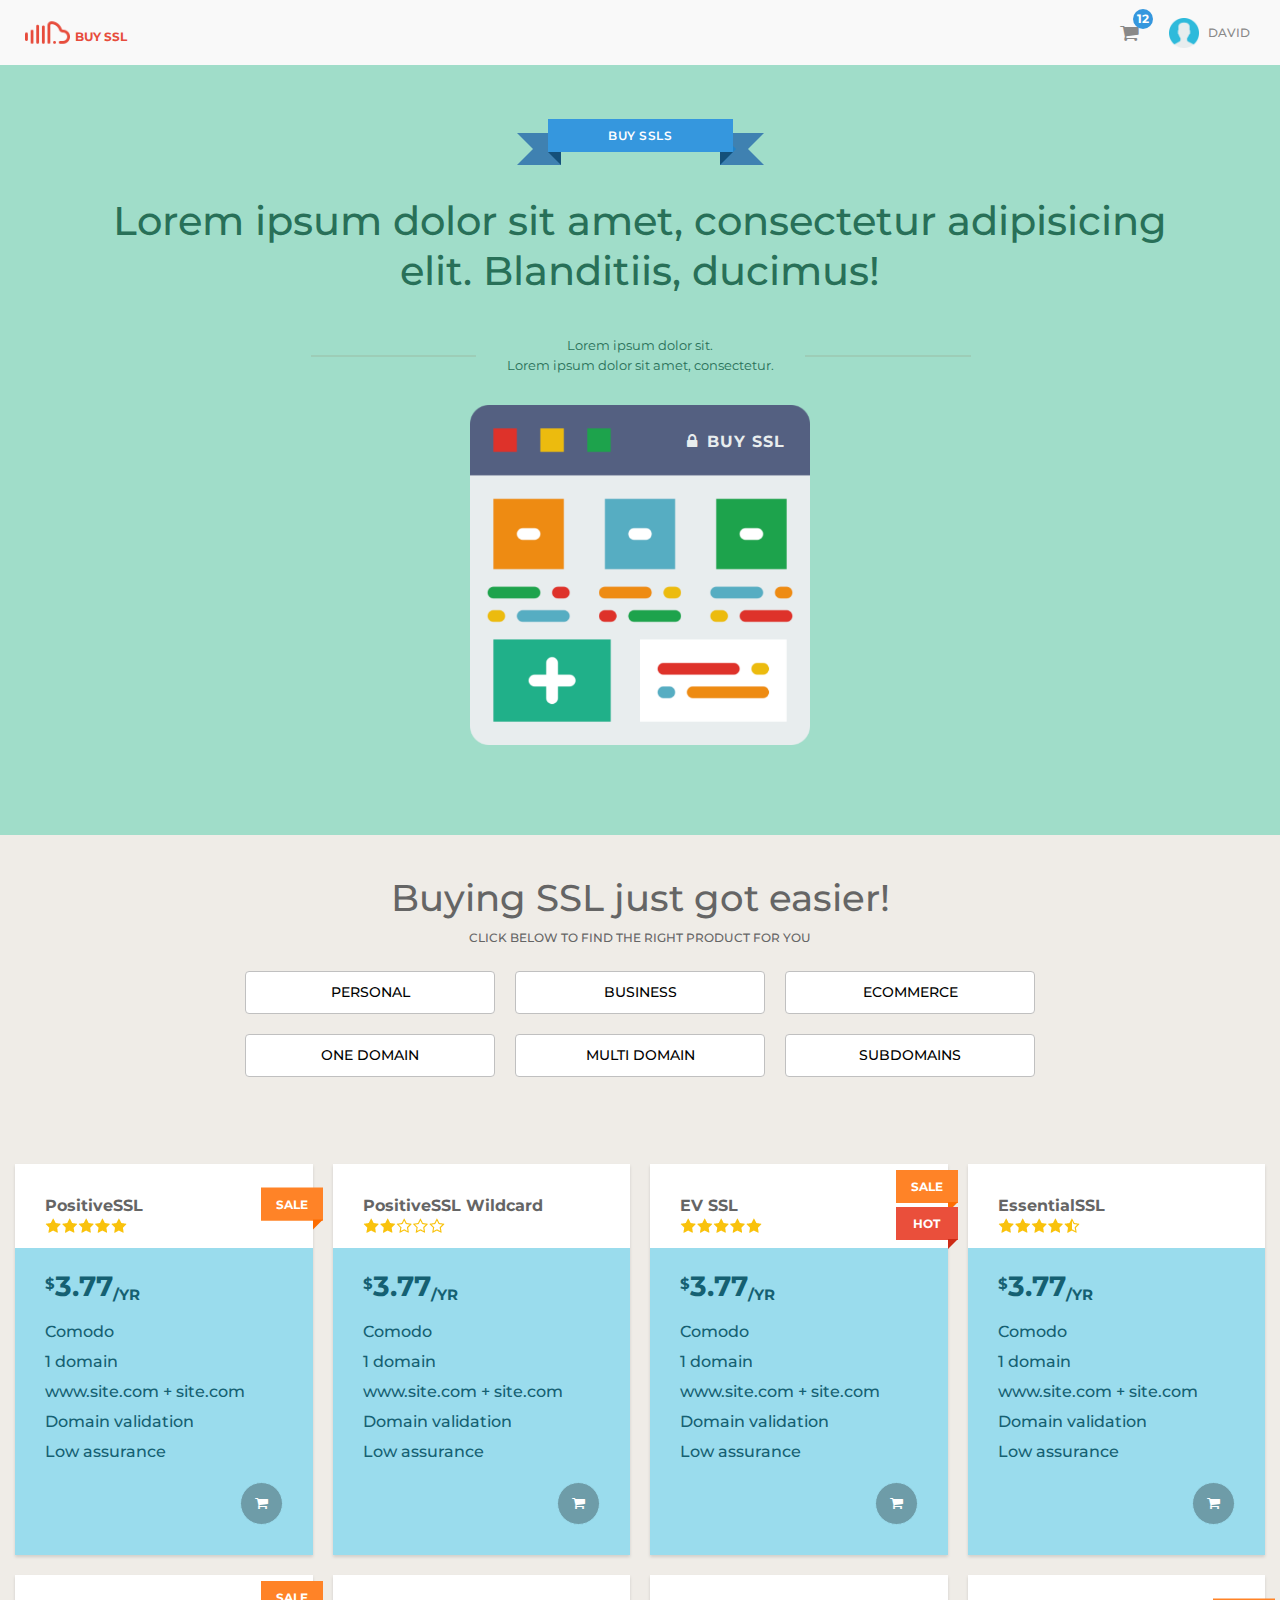
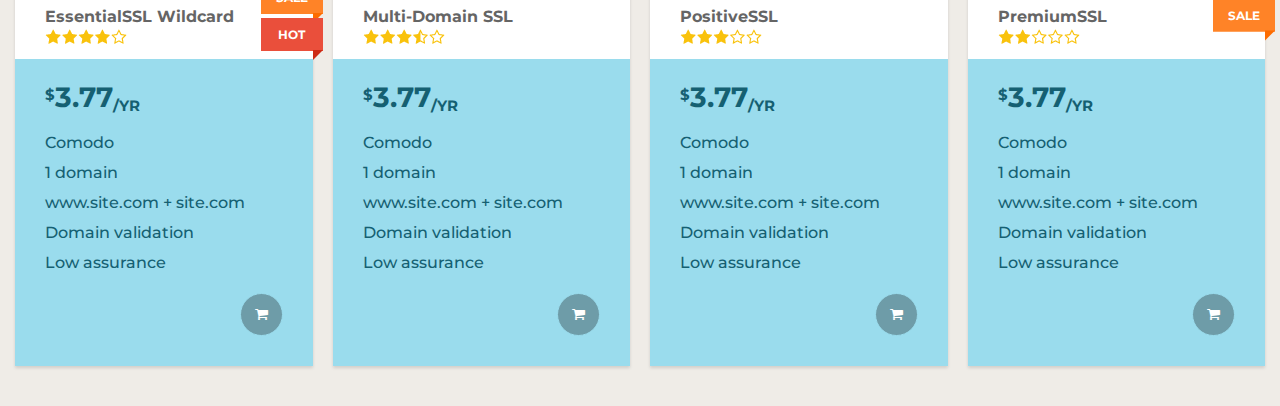
==== index.html @ 57d25a88 "ff" ====
<!doctype html>
<html lang="en">
<head>
    <meta charset="UTF-8">
    <meta name="viewport"
          content="width=device-width, user-scalable=no, initial-scale=1.0, maximum-scale=1.0, minimum-scale=1.0">
    <link href="https://fonts.googleapis.com/css?family=Montserrat:400,500,700&display=swap" rel="stylesheet">
    <meta http-equiv="X-UA-Compatible" content="ie=edge">
    <link rel="stylesheet" href="bootstrap/css/bootstrap.min.css">
    <link rel="stylesheet" href="font-awesome/css/font-awesome.min.css">
    <link rel="stylesheet" href="scss/main.css">
    <link rel="stylesheet" href="scss/style.css">
    <title>Document</title>
</head>
<body>
<div class="wrapper">
    <!-- nav -->
    <nav>
        <ul class="logo">
            <li><a href="index.html"><img src="img/logo.png" alt=""><span>Buy SSL</span></a></li>
        </ul>
        <ul class="menu">
            <li class="cart">
                <a href="cart.html">
                    <i class="fa fa-shopping-cart" aria-hidden="true"></i>
                    <span>12</span>
                </a>
            </li>
            <!--<li>
                <a href="login.html">Login</a> <span>or</span> <a href="register.html">Register</a>
            </li>-->
            <li class="profile"><a href="profile.html">
                <img src="img/user.png" alt="ssl user"> <span>David</span>
            </a>
                <ul class="submenu">
                    <li><a href="profile.html">profile</a></li>
                    <li><a href="#">sign out <i class="fa fa-sign-out" aria-hidden="true"></i></a></li>
                </ul>
            </li>
        </ul>
    </nav>

    <!-- header -->
    <header>
        <div class="ribbon">
            <span>Buy SSLs</span>
            <i></i>
            <i></i>
            <i></i>
            <i></i>
        </div>
        <div class="headerTitle">
            <h3>
                Lorem ipsum dolor sit amet, consectetur adipisicing elit. Blanditiis, ducimus!
            </h3>
            <p>
                Lorem ipsum dolor sit. <br>
                Lorem ipsum dolor sit amet, consectetur. <br>
            </p>
        </div>

        <div class="webWindow">
            <span><i class="fa fa-lock" aria-hidden="true"></i> buy ssl</span>
            <img src="img/add.png" alt="">
        </div>
    </header>

    <!-- main -->
    <main>

        <section class="filter">
            <h3>Buying SSL just got easier!</h3>
            <p>CLICK BELOW TO FIND THE RIGHT PRODUCT FOR YOU</p>
            <div class="filterOption">
                <div>
                    <button data-filter="personal">Personal</button>
                </div>
                <div>
                    <button data-filter="business">Business</button>
                </div>
                <div>
                    <button data-filter="ecommerce">Ecommerce</button>
                </div>
                <div>
                    <button data-filter="one-domain">one domain</button>
                </div>
                <div>
                    <button data-filter="multi-domain">multi domain</button>
                </div>
                <div>
                    <button data-filter="subdomains">subdomains</button>
                </div>
            </div>
        </section>

        <section class="sslS">
            <!---->
            <div class="ssl" data-option="personal">
                <a href="single.html">
                    <div class="sslHead">
                        <p>PositiveSSL</p>
                        <div class="sslStar star-5"></div>
                        <div class="promo">
                            <div class="promoSale">
                            <span class="promoText">
                                Sale
                            </span>
                            </div>
                        </div>
                    </div>
                </a>
                <div class="sslBody">
                    <p class="sslPrice">
                        <sup>$</sup>3.77<sub>/YR</sub>
                    </p>
                    <div class="sslInfo">
                        <p>Comodo</p>
                        <p>1 domain</p>
                        <p>www.site.com + site.com</p>
                        <p>Domain validation</p>
                        <p>Low assurance</p>
                    </div>
                    <div class="addToCart">
                        <button><i class="fa fa-shopping-cart" aria-hidden="true"></i>Add to cart</button>
                    </div>
                </div>
            </div>
            <!---->
            <div class="ssl" data-option="business">
                <a href="single.html">
                    <div class="sslHead">
                        <p>PositiveSSL Wildcard</p>
                        <div class="sslStar"></div>
                    </div>
                </a>
                <div class="sslBody">
                    <p class="sslPrice">
                        <sup>$</sup>3.77<sub>/YR</sub>
                    </p>
                    <div class="sslInfo">
                        <p>Comodo</p>
                        <p>1 domain</p>
                        <p>www.site.com + site.com</p>
                        <p>Domain validation</p>
                        <p>Low assurance</p>
                    </div>
                    <div class="addToCart">
                        <button><i class="fa fa-shopping-cart" aria-hidden="true"></i>Add to cart</button>
                    </div>
                </div>
            </div>
            <!---->
            <div class="ssl" data-option="multi-domain">
                <a href="single.html">
                    <div class="sslHead">
                        <p>EV SSL</p>
                        <div class="sslStar star-5"></div>
                        <div class="promo">
                            <div class="promoSale">
                            <span class="promoText">
                                Sale
                            </span>
                            </div>
                            <div class="promoHot">
                            <span class="promoText">
                                Hot
                            </span>
                            </div>
                        </div>
                    </div>
                </a>
                <div class="sslBody">
                    <p class="sslPrice">
                        <sup>$</sup>3.77<sub>/YR</sub>
                    </p>
                    <div class="sslInfo">
                        <p>Comodo</p>
                        <p>1 domain</p>
                        <p>www.site.com + site.com</p>
                        <p>Domain validation</p>
                        <p>Low assurance</p>
                    </div>
                    <div class="addToCart">
                        <button><i class="fa fa-shopping-cart" aria-hidden="true"></i>Add to cart</button>
                    </div>
                </div>
            </div>
            <!---->
            <div class="ssl" data-option="one-domain">
                <a href="single.html">
                    <div class="sslHead">
                        <p>EssentialSSL</p>
                        <div class="sslStar star-45"></div>
                    </div>
                </a>
                <div class="sslBody">
                    <p class="sslPrice">
                        <sup>$</sup>3.77<sub>/YR</sub>
                    </p>
                    <div class="sslInfo">
                        <p>Comodo</p>
                        <p>1 domain</p>
                        <p>www.site.com + site.com</p>
                        <p>Domain validation</p>
                        <p>Low assurance</p>
                    </div>
                    <div class="addToCart">
                        <button><i class="fa fa-shopping-cart" aria-hidden="true"></i>Add to cart</button>
                    </div>
                </div>
            </div>
            <!---->
            <div class="ssl" data-option="business">
                <a href="single.html">
                    <div class="sslHead">
                        <p>EssentialSSL Wildcard</p>
                        <div class="sslStar star-4"></div>
                        <div class="promo">
                            <div class="promoSale">
                            <span class="promoText">
                                Sale
                            </span>
                            </div>
                            <div class="promoHot">
                            <span class="promoText">
                                Hot
                            </span>
                            </div>
                        </div>
                    </div>
                </a>
                <div class="sslBody">
                    <p class="sslPrice">
                        <sup>$</sup>3.77<sub>/YR</sub>
                    </p>
                    <div class="sslInfo">
                        <p>Comodo</p>
                        <p>1 domain</p>
                        <p>www.site.com + site.com</p>
                        <p>Domain validation</p>
                        <p>Low assurance</p>
                    </div>
                    <div class="addToCart">
                        <button><i class="fa fa-shopping-cart" aria-hidden="true"></i>Add to cart</button>
                    </div>
                </div>
            </div>
            <!---->
            <div class="ssl" data-option="ecommerce">
                <a href="single.html">
                    <div class="sslHead">
                        <p>Multi-Domain SSL</p>
                        <div class="sslStar star-35"></div>
                    </div>
                </a>
                <div class="sslBody">
                    <p class="sslPrice">
                        <sup>$</sup>3.77<sub>/YR</sub>
                    </p>
                    <div class="sslInfo">
                        <p>Comodo</p>
                        <p>1 domain</p>
                        <p>www.site.com + site.com</p>
                        <p>Domain validation</p>
                        <p>Low assurance</p>
                    </div>
                    <div class="addToCart">
                        <button><i class="fa fa-shopping-cart" aria-hidden="true"></i>Add to cart</button>
                    </div>
                </div>
            </div>
            <!---->
            <div class="ssl" data-option="ecommerce">
                <a href="single.html">
                    <div class="sslHead">
                        <p>PositiveSSL</p>
                        <div class="sslStar star-3"></div>
                    </div>
                </a>
                <div class="sslBody">
                    <p class="sslPrice">
                        <sup>$</sup>3.77<sub>/YR</sub>
                    </p>
                    <div class="sslInfo">
                        <p>Comodo</p>
                        <p>1 domain</p>
                        <p>www.site.com + site.com</p>
                        <p>Domain validation</p>
                        <p>Low assurance</p>
                    </div>
                    <div class="addToCart">
                        <button><i class="fa fa-shopping-cart" aria-hidden="true"></i>Add to cart</button>
                    </div>
                </div>
            </div>
            <!---->
            <div class="ssl" data-option="personal">
                <a href="single.html">
                    <div class="sslHead">
                        <p>PremiumSSL</p>
                        <div class="sslStar"></div>
                        <div class="promo">
                            <div class="promoSale">
                            <span class="promoText">
                                Sale
                            </span>
                            </div>
                        </div>
                    </div>
                </a>
                <div class="sslBody">
                    <p class="sslPrice">
                        <sup>$</sup>3.77<sub>/YR</sub>
                    </p>
                    <div class="sslInfo">
                        <p>Comodo</p>
                        <p>1 domain</p>
                        <p>www.site.com + site.com</p>
                        <p>Domain validation</p>
                        <p>Low assurance</p>
                    </div>
                    <div class="addToCart">
                        <button><i class="fa fa-shopping-cart" aria-hidden="true"></i>Add to cart</button>
                    </div>
                </div>
            </div>
        </section>
    </main>
</div>
<script src="js/jquery.js"></script>
<script src="js/main.js"></script>
<script>
    $(document).ready(function (e) {

        let targetOne = $('ul.submenu'),
            targetTwo = $('li.profile > a');

        $(document).mouseup(function (e) {
            if (!targetOne.is(e.target) &&
                targetOne.has(e.target).length === 0 &&
                targetOne.hasClass('visible') &&
                !targetTwo.is(e.target) &&
                targetTwo.has(e.target).length === 0) {
                $(targetOne).removeClass('visible');
            }
        });

    });//ready
</script>
</body>
</html>
---- scss/main.css ----
html, body {
  font-family: 'Montserrat', sans-serif; }

.wrapper {
  max-width: 1200px;
  width: 100%;
  margin: 0 auto;
  position: relative; }

/* ============== nav ============= */
nav {
  background-color: #f9f9f9;
  top: -100px;
  display: flex;
  justify-content: space-between;
  padding: 0px 15px;
  align-items: center;
  -webkit-transition: 0.3s all;
  -moz-transition: 0.3s all;
  -ms-transition: 0.3s all;
  -o-transition: 0.3s all;
  transition: 0.3s all; }
  nav.sticky {
    position: sticky;
    top: 0;
    z-index: 9;
    -webkit-box-shadow: 0 2px 3px rgba(0, 0, 0, 0.125);
    -moz-box-shadow: 0 2px 3px rgba(0, 0, 0, 0.125);
    box-shadow: 0 2px 3px rgba(0, 0, 0, 0.125); }
  nav ul {
    list-style-type: none;
    padding-left: 0;
    margin-bottom: 0;
    display: flex;
    align-items: center; }
    nav ul .cart {
      margin-right: 15px; }
      nav ul .cart a {
        position: relative;
        display: inline-block;
        padding: 5px;
        line-height: 16px;
        font-size: 20px; }
        nav ul .cart a span {
          position: absolute;
          right: -9px;
          top: -9px;
          width: 20px;
          height: 20px;
          -webkit-border-radius: 50%;
          -moz-border-radius: 50%;
          border-radius: 50%;
          display: flex;
          justify-content: center;
          align-items: center;
          color: #fff;
          font-size: 12px;
          font-weight: 700;
          background-color: #3597de;
          margin-left: 0;
          margin-right: 0; }
        nav ul .cart a:hover {
          background: none !important; }
    nav ul span {
      font-size: 12px;
      margin-left: 5px;
      margin-right: 5px; }
    nav ul a {
      display: inline-block;
      line-height: 64px;
      font-size: 14px;
      font-weight: 500;
      color: #898989;
      text-transform: uppercase;
      padding-left: 10px;
      padding-right: 10px; }
    nav ul.menu > li {
      position: relative; }
    nav ul.menu a img {
      width: 30px; }
    nav ul.menu a:hover {
      text-decoration: none;
      color: #898989;
      background-color: rgba(137, 137, 137, 0.1); }
    nav ul.menu .submenu {
      display: block;
      background-color: #fff;
      position: absolute;
      z-index: 2;
      width: 100%;
      opacity: 0;
      top: -180%;
      -webkit-transition: 0.3s opacity;
      -moz-transition: 0.3s opacity;
      -ms-transition: 0.3s opacity;
      -o-transition: 0.3s opacity;
      transition: 0.3s opacity; }
      nav ul.menu .submenu li {
        width: 100%; }
      nav ul.menu .submenu a {
        font-size: 12px;
        line-height: 40px;
        display: block; }
        nav ul.menu .submenu a i {
          margin-left: 5px; }
      nav ul.menu .submenu.visible {
        opacity: 1;
        top: 100%; }
    @media screen and (min-width: 991px) {
      nav ul.menu > li:hover .submenu {
        opacity: 1;
        top: 100%; } }
    nav ul.logo a {
      display: flex;
      align-items: flex-end; }
      nav ul.logo a span {
        line-height: 20px;
        margin-bottom: 8px;
        font-weight: 700;
        color: #e74c3c; }
      nav ul.logo a:hover {
        text-decoration: none; }
    nav ul.logo img {
      width: 45px; }
  @media screen and (max-width: 575px) {
    nav {
      padding-left: 0;
      padding-right: 0; }
      nav ul.logo a span {
        display: none; } }

.personalMenu {
  margin-top: 90px; }
  .personalMenu ul {
    padding-top: 20px;
    padding-bottom: 30px;
    list-style-type: none;
    padding-left: 0;
    margin-bottom: 0;
    background-color: #f9f9f9; }
    .personalMenu ul li a {
      padding: 8px 15px;
      display: block;
      color: #656565;
      -webkit-transition: 0.3s all;
      -moz-transition: 0.3s all;
      -ms-transition: 0.3s all;
      -o-transition: 0.3s all;
      transition: 0.3s all;
      position: relative; }
      .personalMenu ul li a i {
        margin-right: 10px; }
      .personalMenu ul li a:hover {
        text-decoration: none;
        background-color: rgba(101, 101, 101, 0.25); }
      .personalMenu ul li a.active {
        background-color: rgba(101, 101, 101, 0.05); }
        .personalMenu ul li a.active::after {
          content: '';
          position: absolute;
          right: 0;
          top: 0;
          height: 100%;
          width: 3px;
          background-color: #656565; }
        .personalMenu ul li a.active:hover {
          text-decoration: none;
          background-color: rgba(101, 101, 101, 0.25); }
  @media screen and (max-width: 767px) {
    .personalMenu {
      margin-top: 0; } }

/*# sourceMappingURL=main.css.map */
---- scss/style.css ----
body {
  background-color: #efece7; }

.wrapper {
  max-width: none; }

/* ============== header ============= */
header {
  text-align: center;
  position: relative;
  padding: 54px 104px 90px;
  z-index: 0;
  display: block;
  background: #a0ddc9;
  color: #287058;
  /* ============== ribbon ============= */
  /* ============== headerTitle ============= */
  /* ============== webWindow ============= */ }
  header .ribbon {
    width: 185px;
    height: 33px;
    line-height: 33px;
    margin: 0 auto 44px;
    position: relative;
    color: #fff;
    font-size: small;
    text-align: center;
    text-transform: uppercase;
    background: #3597de; }
    header .ribbon span {
      font-size: 12px;
      color: #fff;
      font-weight: 600;
      letter-spacing: 0.5px; }
    header .ribbon i:first-of-type, header .ribbon i:nth-of-type(2) {
      position: absolute;
      left: -13px;
      bottom: -13px;
      z-index: -1;
      border: 13px solid transparent;
      border-right-color: #14507a;
      -webkit-animation: edge .5s;
      -moz-animation: edge .5s;
      -ms-animation: edge .5s;
      animation: edge .5s; }
    header .ribbon i:nth-of-type(2) {
      left: auto;
      right: -13px;
      border-right-color: transparent;
      border-left-color: #14507a; }
    header .ribbon i:last-of-type, header .ribbon i:nth-of-type(3) {
      position: absolute;
      width: 44px;
      bottom: -13px;
      left: -31px;
      z-index: -2;
      border: 16px solid #3f81b1;
      border-left-color: transparent;
      -webkit-animation: back .6s;
      -moz-animation: back .6s;
      -ms-animation: back .6s;
      animation: back .6s;
      -webkit-transform-origin: 100% 0;
      -moz-transform-origin: 100% 0;
      -ms-transform-origin: 100% 0;
      transform-origin: 100% 0; }
    header .ribbon i:last-of-type {
      left: auto;
      right: -31px;
      border-left-color: #2183c9;
      border-right-color: transparent;
      -webkit-transform-origin: 0 0;
      -moz-transform-origin: 0 0;
      -ms-transform-origin: 0 0;
      transform-origin: 0 0; }
  header .headerTitle h3 {
    text-align: center;
    font-size: 40px;
    line-height: 50px;
    font-weight: 500; }
  header .headerTitle p {
    font-size: 13px;
    position: relative;
    text-align: center;
    max-width: 329px;
    display: block;
    margin: 40px auto 0;
    background: #a0ddc9; }
    header .headerTitle p::after {
      content: '';
      position: absolute;
      width: 660px;
      height: 1px;
      background: rgba(145, 123, 96, 0.32);
      left: -50%;
      top: 50%;
      z-index: -1;
      -webkit-transform: translateY(-50%);
      -moz-transform: translateY(-50%);
      -ms-transform: translateY(-50%);
      -o-transform: translateY(-50%);
      transform: translateY(-50%); }
  header .webWindow {
    margin-top: 30px;
    max-width: 340px;
    width: 100%;
    margin-left: auto;
    margin-right: auto;
    color: #e8edee;
    font-size: 14px;
    position: relative; }
    header .webWindow img {
      width: 100%; }
    header .webWindow span {
      position: absolute;
      right: 25px;
      top: 25px;
      text-transform: uppercase;
      font-size: 16px;
      font-weight: 700;
      letter-spacing: 1px; }
      header .webWindow span i {
        margin-right: 3px; }
  @media screen and (max-width: 767px) {
    header {
      padding-left: 15px;
      padding-right: 15px; }
      header .headerTitle h3 {
        font-size: 26px;
        line-height: 34px; }
      header .headerTitle p::after {
        content: none; } }

/* ============== main ============= */
main {
  background-color: #efece7;
  /* ============== section ============= */ }
  main section {
    /* ============== filter ============= */
    /* ============== ssls ============= */ }
    main section.filter {
      padding-top: 40px;
      color: #656565;
      padding-bottom: 40px;
      /* ============== filterOption ============= */ }
      main section.filter h3 {
        text-align: center;
        font-size: 37px;
        line-height: 45px;
        font-weight: 500; }
      main section.filter > p {
        text-align: center;
        font-size: 12px;
        line-height: 20px;
        font-weight: 500;
        text-transform: uppercase; }
      main section.filter .filterOption {
        margin-top: 20px;
        text-align: center;
        display: grid;
        justify-content: center;
        margin-left: auto;
        margin-right: auto;
        padding-left: 15px;
        padding-right: 15px;
        grid-gap: 20px;
        grid-template-columns: repeat(3, minmax(150px, 250px)); }
        main section.filter .filterOption button {
          max-width: 100%;
          width: 100%;
          padding: 10px 15px;
          background-color: #fff;
          text-transform: uppercase;
          font-size: 14px;
          font-weight: 500;
          border: 1px solid #c0c0c0;
          -webkit-border-radius: 4px;
          -moz-border-radius: 4px;
          border-radius: 4px;
          cursor: pointer;
          -webkit-transition: 0.3s all;
          -moz-transition: 0.3s all;
          -ms-transition: 0.3s all;
          -o-transition: 0.3s all;
          transition: 0.3s all;
          -webkit-transform: translateY(3px);
          -moz-transform: translateY(3px);
          -ms-transform: translateY(3px);
          -o-transform: translateY(3px);
          transform: translateY(3px); }
          main section.filter .filterOption button.active {
            background: #14507a;
            color: #fff; }
          main section.filter .filterOption button:hover {
            -webkit-transform: translateY(0);
            -moz-transform: translateY(0);
            -ms-transform: translateY(0);
            -o-transform: translateY(0);
            transform: translateY(0);
            -webkit-box-shadow: 0 2px 3px rgba(0, 0, 0, 0.125);
            -moz-box-shadow: 0 2px 3px rgba(0, 0, 0, 0.125);
            box-shadow: 0 2px 3px rgba(0, 0, 0, 0.125); }
          main section.filter .filterOption button:focus {
            outline: none; }
    main section.sslS {
      margin-top: 50px;
      padding-bottom: 40px;
      padding-left: 15px;
      padding-right: 15px;
      display: grid;
      grid-gap: 20px;
      grid-template-columns: repeat(auto-fill, minmax(289px, 1fr)); }
      main section.sslS .ssl {
        background-color: #9adced;
        -webkit-box-shadow: 0 2px 3px rgba(0, 0, 0, 0.125);
        -moz-box-shadow: 0 2px 3px rgba(0, 0, 0, 0.125);
        box-shadow: 0 2px 3px rgba(0, 0, 0, 0.125); }
        main section.sslS .ssl > a {
          color: #656565;
          font-size: 16px;
          font-weight: 700;
          margin-bottom: 3px;
          display: block;
          position: relative; }
          main section.sslS .ssl > a:hover {
            text-decoration: none; }
            main section.sslS .ssl > a:hover .sslHead {
              color: #fff; }
              main section.sslS .ssl > a:hover .sslHead::before {
                height: 100%; }
        main section.sslS .ssl .sslHead {
          padding: 30px 30px 15px;
          background-color: #fff;
          position: relative;
          z-index: 2; }
          main section.sslS .ssl .sslHead::before {
            content: '';
            position: absolute;
            width: 100%;
            height: 0;
            background-color: #14507a;
            left: 0;
            bottom: 0;
            z-index: -1;
            -webkit-transition: 0.3s all;
            -moz-transition: 0.3s all;
            -ms-transition: 0.3s all;
            -o-transition: 0.3s all;
            transition: 0.3s all; }
          main section.sslS .ssl .sslHead .sslStar {
            width: 82px;
            height: 15px;
            background-image: url("../img/stars.png");
            background-repeat: no-repeat; }
            main section.sslS .ssl .sslHead .sslStar.star-5 {
              background-position-y: -90px; }
            main section.sslS .ssl .sslHead .sslStar.star-45 {
              background-position-y: -75px; }
            main section.sslS .ssl .sslHead .sslStar.star-4 {
              background-position-y: -60px; }
            main section.sslS .ssl .sslHead .sslStar.star-35 {
              background-position-y: -45px; }
            main section.sslS .ssl .sslHead .sslStar.star-3 {
              background-position-y: -30px; }
          main section.sslS .ssl .sslHead p {
            margin-bottom: 0; }
          main section.sslS .ssl .sslHead .promo {
            pointer-events: none;
            position: absolute;
            top: 50%;
            right: -10px;
            z-index: 1;
            transform: translateY(-50%);
            -webkit-transform: translateY(-50%); }
            main section.sslS .ssl .sslHead .promo > div {
              width: 62px;
              height: 33px;
              text-align: center;
              position: relative; }
              main section.sslS .ssl .sslHead .promo > div::after {
                content: "";
                width: 0;
                height: 0;
                border-style: solid;
                border-width: 10px 10px 0 0;
                position: absolute;
                bottom: -10px;
                right: 0; }
              main section.sslS .ssl .sslHead .promo > div.promoSale {
                text-transform: uppercase;
                color: #fff;
                font-weight: 700;
                font-size: 12px;
                line-height: 33px;
                background-color: #ff8327;
                border-bottom: 1px solid #ff8327;
                bottom: 2px; }
                main section.sslS .ssl .sslHead .promo > div.promoSale::after {
                  border-color: #fd6c00 transparent transparent; }
              main section.sslS .ssl .sslHead .promo > div.promoHot {
                margin-top: 2px;
                text-transform: uppercase;
                color: #fff;
                font-weight: 700;
                font-size: 12px;
                line-height: 33px;
                background-color: #ea4f3b;
                border-bottom: 1px solid #ea4f3b; }
                main section.sslS .ssl .sslHead .promo > div.promoHot::after {
                  border-color: #cd2b16 transparent transparent; }
        main section.sslS .ssl .sslBody {
          padding: 20px 30px 30px;
          background-color: #9adced;
          color: #156072; }
          main section.sslS .ssl .sslBody .sslPrice {
            font-size: 28px;
            line-height: 30px;
            font-weight: 700; }
            main section.sslS .ssl .sslBody .sslPrice sub, main section.sslS .ssl .sslBody .sslPrice sup {
              font-size: 15px; }
          main section.sslS .ssl .sslBody .sslInfo p {
            margin-bottom: 0;
            line-height: 30px;
            font-weight: 500; }
          main section.sslS .ssl .sslBody .addToCart {
            margin-top: 15px; }
            main section.sslS .ssl .sslBody .addToCart button {
              margin-left: auto;
              cursor: pointer;
              text-transform: capitalize;
              font-size: 14px;
              font-weight: 600;
              -webkit-border-radius: 25px;
              -moz-border-radius: 25px;
              border-radius: 25px;
              background-color: rgba(9, 9, 9, 0.3);
              padding: 10px 14px;
              border: 1px solid #9adced;
              display: block;
              -webkit-transition: 0.3s width;
              -moz-transition: 0.3s width;
              -ms-transition: 0.3s width;
              -o-transition: 0.3s width;
              transition: 0.3s width;
              overflow: hidden;
              width: 43px;
              white-space: nowrap;
              color: transparent; }
              main section.sslS .ssl .sslBody .addToCart button i {
                margin-right: 10px;
                color: #fff; }
              main section.sslS .ssl .sslBody .addToCart button:focus {
                outline: none; }
              main section.sslS .ssl .sslBody .addToCart button:hover {
                width: 150px;
                color: #fff; }
  @media screen and (max-width: 767px) {
    main section.filter .filterOption {
      width: 100%;
      grid-template-columns: repeat(2, 1fr);
      grid-gap: 5px; }
      main section.filter .filterOption button {
        font-size: 10px;
        font-weight: 700; }
    main section.sslS {
      margin-top: 0; } }

/*# sourceMappingURL=style.css.map */
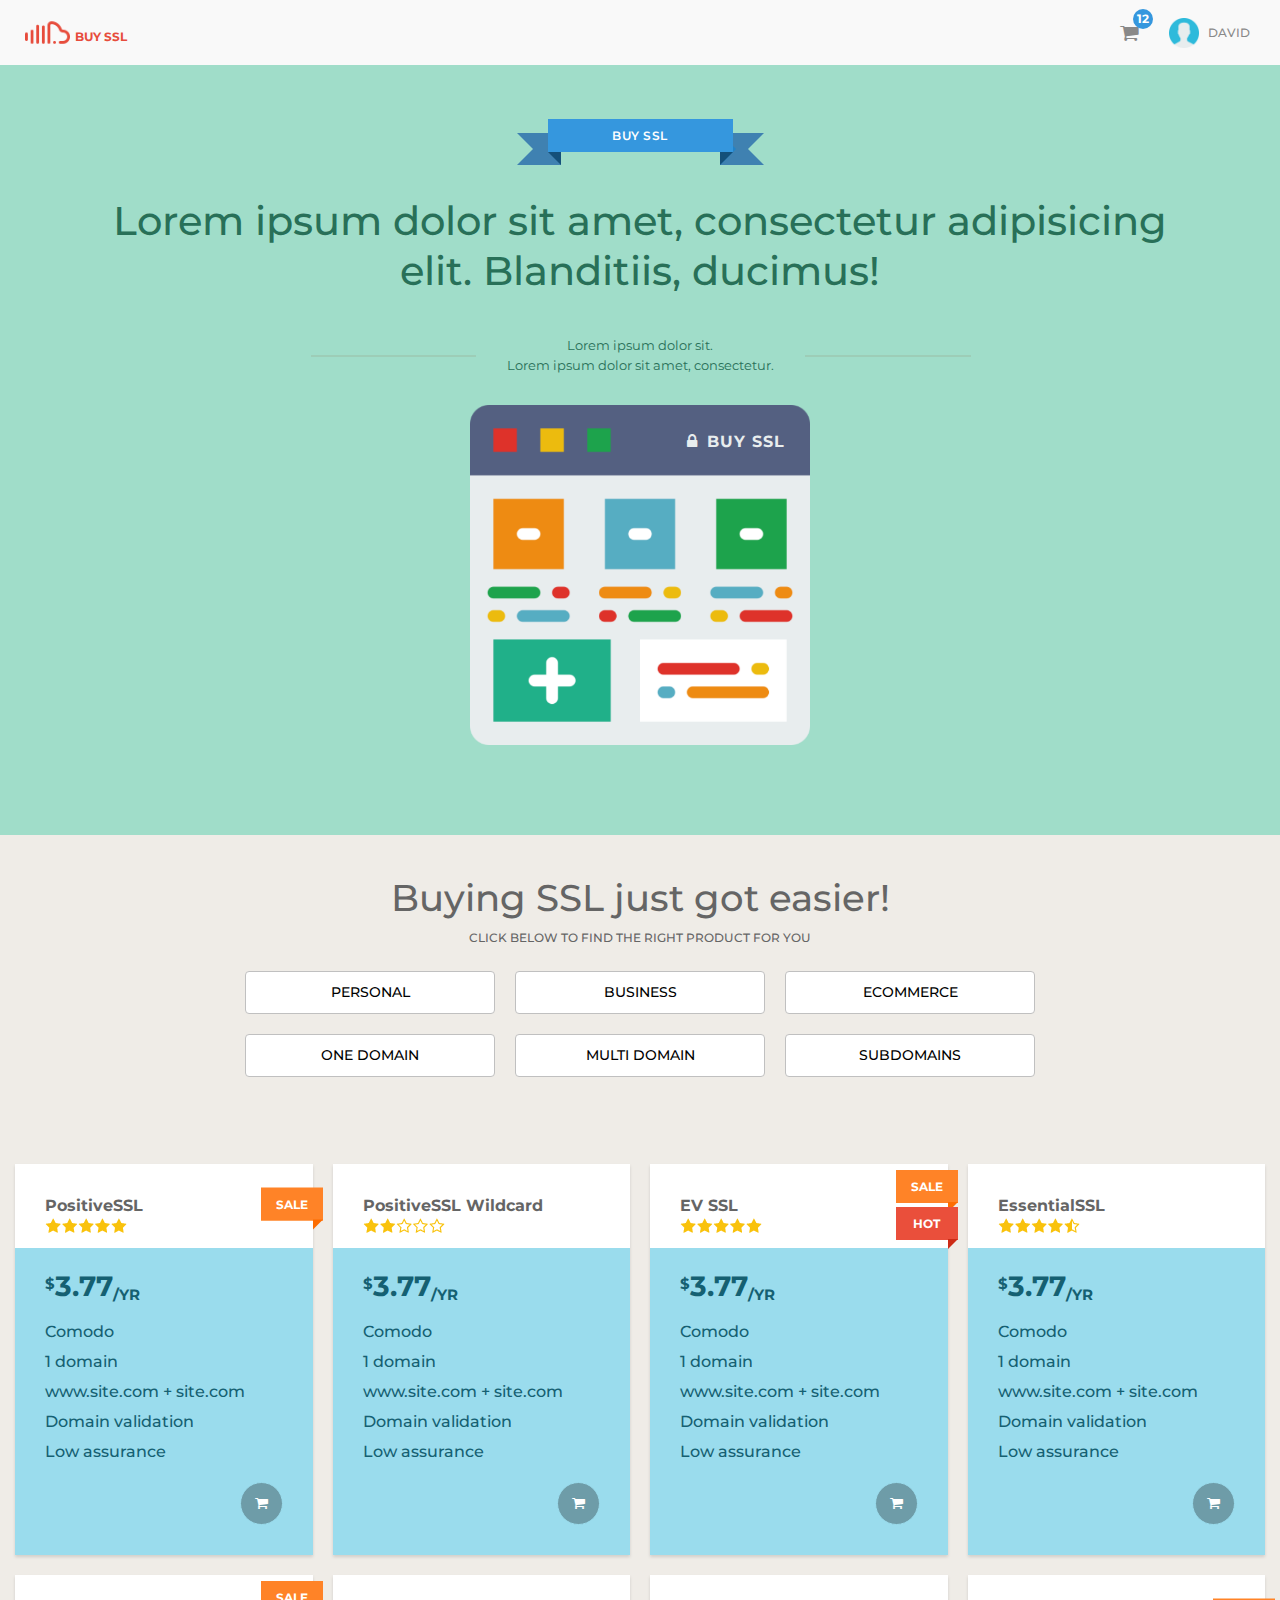
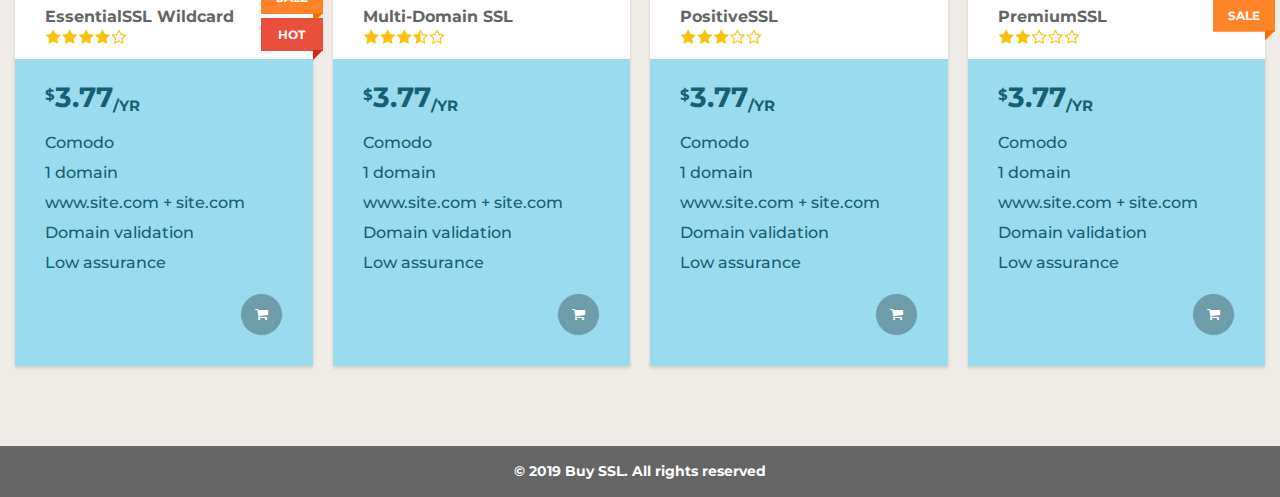
==== commit b51a55c0: "d" ====
--- a/index.html
+++ b/index.html
@@ -8,9 +8,9 @@
     <meta http-equiv="X-UA-Compatible" content="ie=edge">
     <link rel="stylesheet" href="bootstrap/css/bootstrap.min.css">
     <link rel="stylesheet" href="font-awesome/css/font-awesome.min.css">
-    <link rel="stylesheet" href="scss/main.css">
     <link rel="stylesheet" href="scss/style.css">
-    <title>Document</title>
+    <link rel="icon" href="img/logo.png">
+    <title>| Homepage</title>
 </head>
 <body>
 <div class="wrapper">
@@ -26,9 +26,12 @@
                     <span>12</span>
                 </a>
             </li>
+
+            <!-- todo isAuth = false-->
             <!--<li>
                 <a href="login.html">Login</a> <span>or</span> <a href="register.html">Register</a>
             </li>-->
+            <!-- todo isAuth = true-->
             <li class="profile"><a href="profile.html">
                 <img src="img/user.png" alt="ssl user"> <span>David</span>
             </a>
@@ -43,7 +46,7 @@
     <!-- header -->
     <header>
         <div class="ribbon">
-            <span>Buy SSLs</span>
+            <span>Buy SSL</span>
             <i></i>
             <i></i>
             <i></i>
@@ -327,10 +330,16 @@
         </section>
     </main>
 </div>
+
+<footer>
+<p>&#169; 2019 Buy SSL. All rights reserved</p>
+</footer>
+
 <script src="js/jquery.js"></script>
 <script src="js/main.js"></script>
 <script>
     $(document).ready(function (e) {
+
 
         let targetOne = $('ul.submenu'),
             targetTwo = $('li.profile > a');
--- a/scss/style.css
+++ b/scss/style.css
@@ -1,3 +1,191 @@
+html, body {
+  font-family: 'Montserrat', sans-serif; }
+
+.wrapper {
+  max-width: 1200px;
+  width: 100%;
+  margin: 0 auto;
+  position: relative; }
+
+/* ============== nav ============= */
+nav {
+  background-color: #f9f9f9;
+  top: -100px;
+  display: flex;
+  justify-content: space-between;
+  padding: 0px 15px;
+  align-items: center;
+  -webkit-transition: 0.3s all;
+  -moz-transition: 0.3s all;
+  -ms-transition: 0.3s all;
+  -o-transition: 0.3s all;
+  transition: 0.3s all; }
+  nav.sticky {
+    position: sticky;
+    top: 0;
+    z-index: 9;
+    -webkit-box-shadow: 0 2px 3px rgba(0, 0, 0, 0.125);
+    -moz-box-shadow: 0 2px 3px rgba(0, 0, 0, 0.125);
+    box-shadow: 0 2px 3px rgba(0, 0, 0, 0.125); }
+  nav ul {
+    list-style-type: none;
+    padding-left: 0;
+    margin-bottom: 0;
+    display: flex;
+    align-items: center; }
+    nav ul .cart {
+      margin-right: 15px; }
+      nav ul .cart a {
+        position: relative;
+        display: inline-block;
+        padding: 5px;
+        line-height: 16px;
+        font-size: 20px; }
+        nav ul .cart a span {
+          position: absolute;
+          right: -9px;
+          top: -9px;
+          width: 20px;
+          height: 20px;
+          -webkit-border-radius: 50%;
+          -moz-border-radius: 50%;
+          border-radius: 50%;
+          display: flex;
+          justify-content: center;
+          align-items: center;
+          color: #fff;
+          font-size: 12px;
+          font-weight: 700;
+          background-color: #3597de;
+          margin-left: 0;
+          margin-right: 0; }
+        nav ul .cart a:hover {
+          background: none !important; }
+    nav ul span {
+      font-size: 12px;
+      margin-left: 5px;
+      margin-right: 5px; }
+    nav ul a {
+      display: inline-block;
+      line-height: 64px;
+      font-size: 14px;
+      font-weight: 500;
+      color: #898989;
+      text-transform: uppercase;
+      padding-left: 10px;
+      padding-right: 10px; }
+    nav ul.menu > li {
+      position: relative; }
+    nav ul.menu a img {
+      width: 30px; }
+    nav ul.menu a:hover {
+      text-decoration: none;
+      color: #898989;
+      background-color: rgba(137, 137, 137, 0.1); }
+    nav ul.menu .submenu {
+      display: block;
+      background-color: #fff;
+      position: absolute;
+      z-index: 2;
+      width: 100%;
+      opacity: 0;
+      top: -180%;
+      -webkit-transition: 0.3s opacity;
+      -moz-transition: 0.3s opacity;
+      -ms-transition: 0.3s opacity;
+      -o-transition: 0.3s opacity;
+      transition: 0.3s opacity; }
+      nav ul.menu .submenu li {
+        width: 100%; }
+      nav ul.menu .submenu a {
+        font-size: 12px;
+        line-height: 40px;
+        display: block; }
+        nav ul.menu .submenu a i {
+          margin-left: 5px; }
+      nav ul.menu .submenu.visible {
+        opacity: 1;
+        top: 100%; }
+    @media screen and (min-width: 991px) {
+      nav ul.menu > li:hover .submenu {
+        opacity: 1;
+        top: 100%; } }
+    nav ul.logo a {
+      display: flex;
+      align-items: flex-end; }
+      nav ul.logo a span {
+        line-height: 20px;
+        margin-bottom: 8px;
+        font-weight: 700;
+        color: #e74c3c; }
+      nav ul.logo a:hover {
+        text-decoration: none; }
+    nav ul.logo img {
+      width: 45px; }
+  @media screen and (max-width: 575px) {
+    nav {
+      padding-left: 0;
+      padding-right: 0; }
+      nav ul.logo a span {
+        display: none; } }
+
+.personalMenu {
+  margin-top: 90px; }
+  .personalMenu ul {
+    padding-top: 20px;
+    padding-bottom: 30px;
+    list-style-type: none;
+    padding-left: 0;
+    margin-bottom: 0;
+    background-color: #f9f9f9; }
+    .personalMenu ul li a {
+      padding: 8px 15px;
+      display: block;
+      color: #656565;
+      -webkit-transition: 0.3s all;
+      -moz-transition: 0.3s all;
+      -ms-transition: 0.3s all;
+      -o-transition: 0.3s all;
+      transition: 0.3s all;
+      position: relative; }
+      .personalMenu ul li a i {
+        margin-right: 10px; }
+      .personalMenu ul li a:hover {
+        text-decoration: none;
+        background-color: rgba(101, 101, 101, 0.25); }
+      .personalMenu ul li a.active {
+        background-color: rgba(101, 101, 101, 0.05); }
+        .personalMenu ul li a.active::after {
+          content: '';
+          position: absolute;
+          right: 0;
+          top: 0;
+          height: 100%;
+          width: 3px;
+          background-color: #656565; }
+        .personalMenu ul li a.active:hover {
+          text-decoration: none;
+          background-color: rgba(101, 101, 101, 0.25); }
+  @media screen and (max-width: 767px) {
+    .personalMenu {
+      margin-top: 0; } }
+
+main {
+  margin-bottom: 40px; }
+
+footer {
+  opacity: 0;
+  position: absolute;
+  width: 100%;
+  background-color: #656565;
+  text-align: center;
+  font-size: 14px;
+  color: #fff;
+  padding: 15px;
+  font-weight: 700; }
+  footer p {
+    margin-bottom: 0; }
+
 body {
   background-color: #efece7; }
 
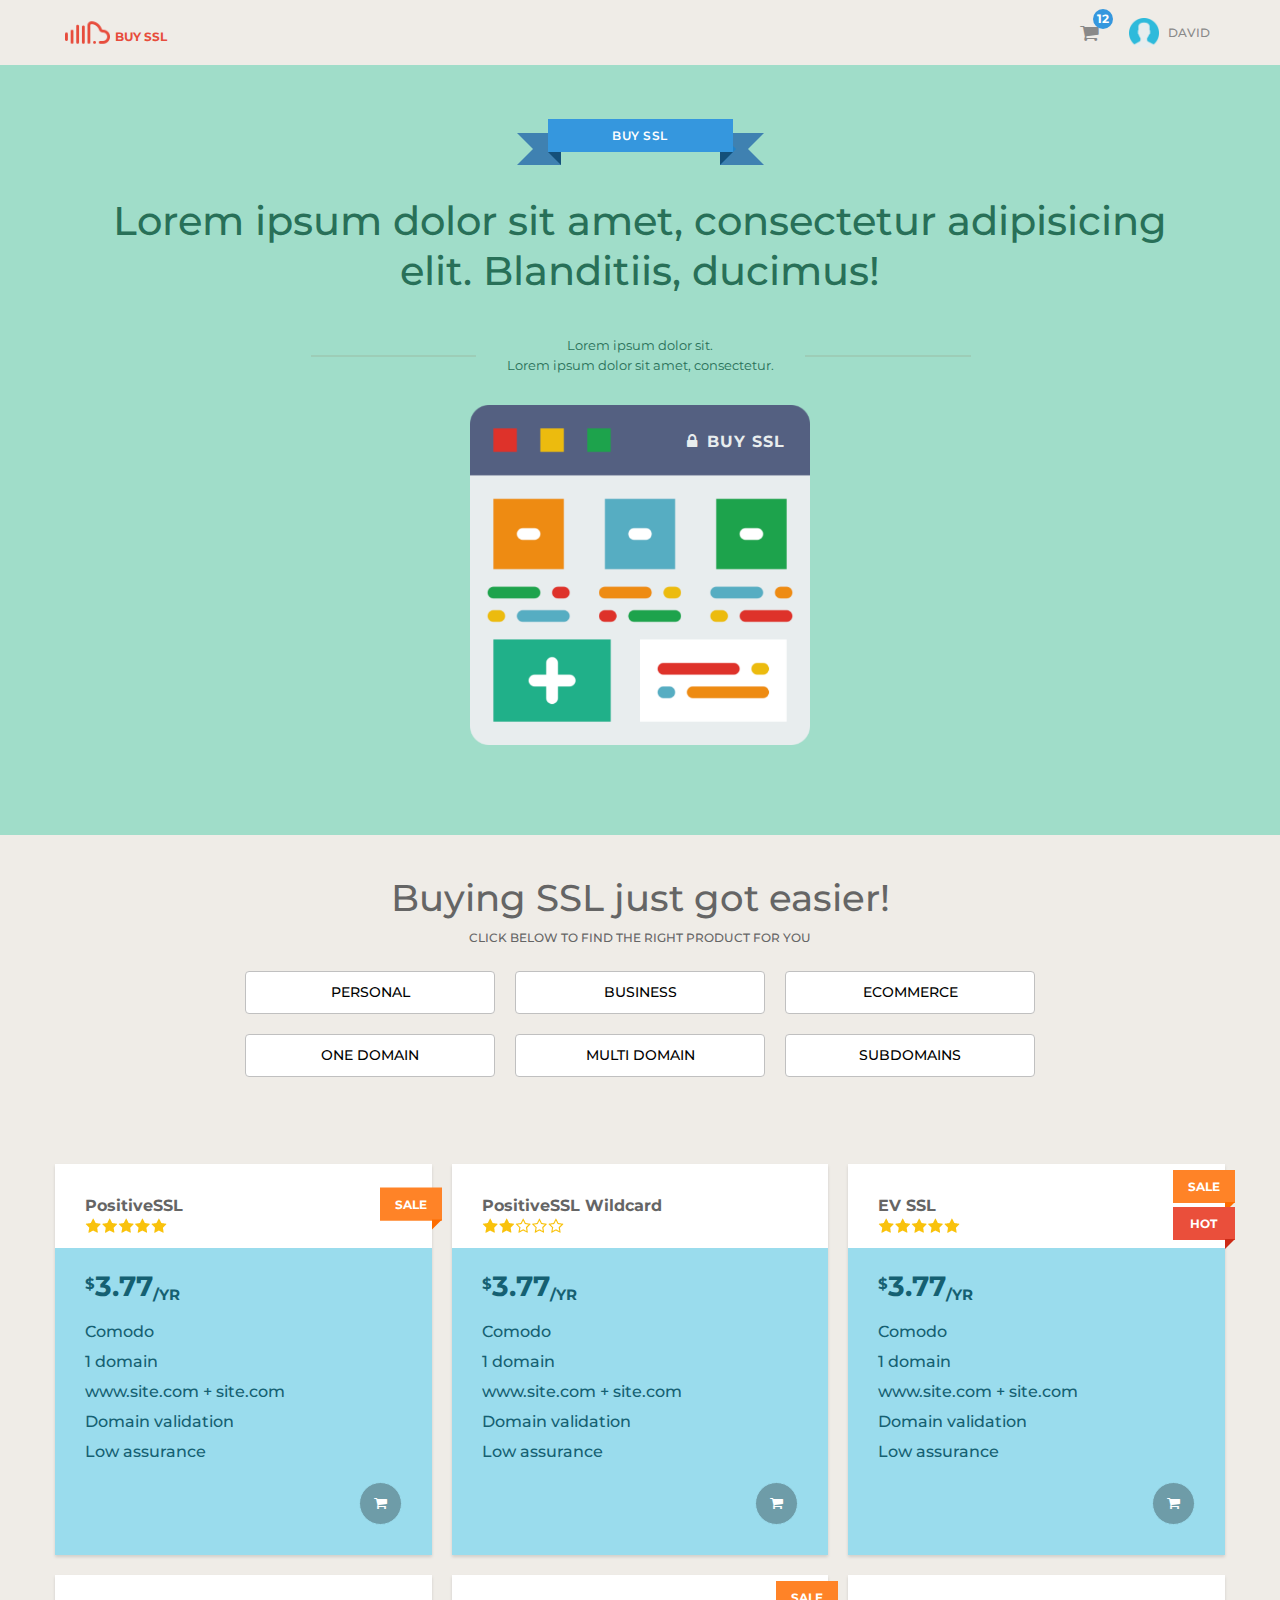
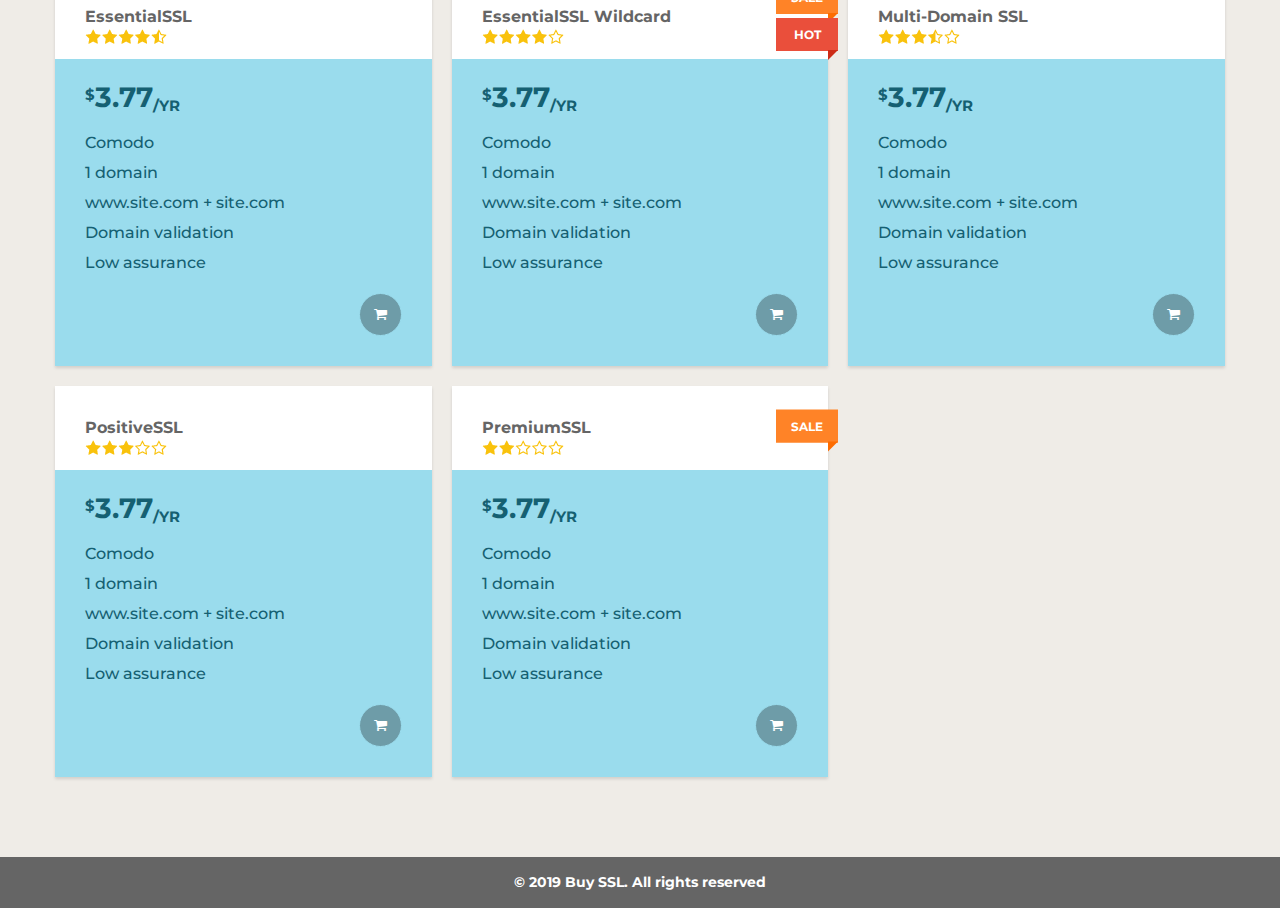
==== commit 35bcd97f: "d" ====
--- a/index.html
+++ b/index.html
@@ -332,7 +332,7 @@
 </div>
 
 <footer>
-<p>&#169; 2019 Buy SSL. All rights reserved</p>
+    <p>&#169; 2019 Buy SSL. All rights reserved</p>
 </footer>
 
 <script src="js/jquery.js"></script>
--- a/scss/style.css
+++ b/scss/style.css
@@ -9,7 +9,6 @@
 
 /* ============== nav ============= */
 nav {
-  background-color: #f9f9f9;
   top: -100px;
   display: flex;
   justify-content: space-between;
@@ -129,6 +128,7 @@
       nav ul.logo a span {
         display: none; } }
 
+/* ============== personal menu ============= */
 .personalMenu {
   margin-top: 90px; }
   .personalMenu ul {
@@ -170,9 +170,11 @@
     .personalMenu {
       margin-top: 0; } }
 
+/* ============== main ============= */
 main {
   margin-bottom: 40px; }
 
+/* ============== footer ============= */
 footer {
   opacity: 0;
   position: absolute;
@@ -192,6 +194,12 @@
 .wrapper {
   max-width: none; }
 
+nav {
+  max-width: 1200px;
+  width: 100%;
+  margin-left: auto;
+  margin-right: auto; }
+
 /* ============== header ============= */
 header {
   text-align: center;
@@ -200,10 +208,7 @@
   z-index: 0;
   display: block;
   background: #a0ddc9;
-  color: #287058;
-  /* ============== ribbon ============= */
-  /* ============== headerTitle ============= */
-  /* ============== webWindow ============= */ }
+  color: #287058; }
   header .ribbon {
     width: 185px;
     height: 33px;
@@ -321,227 +326,226 @@
 
 /* ============== main ============= */
 main {
-  background-color: #efece7;
-  /* ============== section ============= */ }
-  main section {
-    /* ============== filter ============= */
-    /* ============== ssls ============= */ }
-    main section.filter {
-      padding-top: 40px;
-      color: #656565;
-      padding-bottom: 40px;
-      /* ============== filterOption ============= */ }
-      main section.filter h3 {
-        text-align: center;
-        font-size: 37px;
-        line-height: 45px;
-        font-weight: 500; }
-      main section.filter > p {
-        text-align: center;
-        font-size: 12px;
-        line-height: 20px;
+  max-width: 1200px;
+  width: 100%;
+  margin-left: auto;
+  margin-right: auto;
+  background-color: #efece7; }
+  main section.filter {
+    padding-top: 40px;
+    color: #656565;
+    padding-bottom: 40px; }
+    main section.filter h3 {
+      text-align: center;
+      font-size: 37px;
+      line-height: 45px;
+      font-weight: 500; }
+    main section.filter > p {
+      text-align: center;
+      font-size: 12px;
+      line-height: 20px;
+      font-weight: 500;
+      text-transform: uppercase; }
+    main section.filter .filterOption {
+      margin-top: 20px;
+      text-align: center;
+      display: grid;
+      justify-content: center;
+      margin-left: auto;
+      margin-right: auto;
+      padding-left: 15px;
+      padding-right: 15px;
+      grid-gap: 20px;
+      grid-template-columns: repeat(3, minmax(150px, 250px)); }
+      main section.filter .filterOption button {
+        max-width: 100%;
+        width: 100%;
+        padding: 10px 15px;
+        background-color: #fff;
+        text-transform: uppercase;
+        font-size: 14px;
         font-weight: 500;
-        text-transform: uppercase; }
-      main section.filter .filterOption {
-        margin-top: 20px;
-        text-align: center;
-        display: grid;
-        justify-content: center;
-        margin-left: auto;
-        margin-right: auto;
-        padding-left: 15px;
-        padding-right: 15px;
-        grid-gap: 20px;
-        grid-template-columns: repeat(3, minmax(150px, 250px)); }
-        main section.filter .filterOption button {
-          max-width: 100%;
+        border: 1px solid #c0c0c0;
+        -webkit-border-radius: 4px;
+        -moz-border-radius: 4px;
+        border-radius: 4px;
+        cursor: pointer;
+        -webkit-transition: 0.3s all;
+        -moz-transition: 0.3s all;
+        -ms-transition: 0.3s all;
+        -o-transition: 0.3s all;
+        transition: 0.3s all;
+        -webkit-transform: translateY(3px);
+        -moz-transform: translateY(3px);
+        -ms-transform: translateY(3px);
+        -o-transform: translateY(3px);
+        transform: translateY(3px); }
+        main section.filter .filterOption button.active {
+          background: #14507a;
+          color: #fff; }
+        main section.filter .filterOption button:hover {
+          -webkit-transform: translateY(0);
+          -moz-transform: translateY(0);
+          -ms-transform: translateY(0);
+          -o-transform: translateY(0);
+          transform: translateY(0);
+          -webkit-box-shadow: 0 2px 3px rgba(0, 0, 0, 0.125);
+          -moz-box-shadow: 0 2px 3px rgba(0, 0, 0, 0.125);
+          box-shadow: 0 2px 3px rgba(0, 0, 0, 0.125); }
+        main section.filter .filterOption button:focus {
+          outline: none; }
+  main section.sslS {
+    margin-top: 50px;
+    padding-bottom: 40px;
+    padding-left: 15px;
+    padding-right: 15px;
+    display: grid;
+    grid-gap: 20px;
+    grid-template-columns: repeat(auto-fill, minmax(289px, 1fr)); }
+    main section.sslS .ssl {
+      background-color: #9adced;
+      -webkit-box-shadow: 0 2px 3px rgba(0, 0, 0, 0.125);
+      -moz-box-shadow: 0 2px 3px rgba(0, 0, 0, 0.125);
+      box-shadow: 0 2px 3px rgba(0, 0, 0, 0.125); }
+      main section.sslS .ssl > a {
+        color: #656565;
+        font-size: 16px;
+        font-weight: 700;
+        margin-bottom: 3px;
+        display: block;
+        position: relative; }
+        main section.sslS .ssl > a:hover {
+          text-decoration: none; }
+          main section.sslS .ssl > a:hover .sslHead {
+            color: #fff; }
+            main section.sslS .ssl > a:hover .sslHead::before {
+              height: 100%; }
+      main section.sslS .ssl .sslHead {
+        padding: 30px 30px 15px;
+        background-color: #fff;
+        position: relative;
+        z-index: 2; }
+        main section.sslS .ssl .sslHead::before {
+          content: '';
+          position: absolute;
           width: 100%;
-          padding: 10px 15px;
-          background-color: #fff;
-          text-transform: uppercase;
-          font-size: 14px;
-          font-weight: 500;
-          border: 1px solid #c0c0c0;
-          -webkit-border-radius: 4px;
-          -moz-border-radius: 4px;
-          border-radius: 4px;
-          cursor: pointer;
+          height: 0;
+          background-color: #14507a;
+          left: 0;
+          bottom: 0;
+          z-index: -1;
           -webkit-transition: 0.3s all;
           -moz-transition: 0.3s all;
           -ms-transition: 0.3s all;
           -o-transition: 0.3s all;
-          transition: 0.3s all;
-          -webkit-transform: translateY(3px);
-          -moz-transform: translateY(3px);
-          -ms-transform: translateY(3px);
-          -o-transform: translateY(3px);
-          transform: translateY(3px); }
-          main section.filter .filterOption button.active {
-            background: #14507a;
-            color: #fff; }
-          main section.filter .filterOption button:hover {
-            -webkit-transform: translateY(0);
-            -moz-transform: translateY(0);
-            -ms-transform: translateY(0);
-            -o-transform: translateY(0);
-            transform: translateY(0);
-            -webkit-box-shadow: 0 2px 3px rgba(0, 0, 0, 0.125);
-            -moz-box-shadow: 0 2px 3px rgba(0, 0, 0, 0.125);
-            box-shadow: 0 2px 3px rgba(0, 0, 0, 0.125); }
-          main section.filter .filterOption button:focus {
-            outline: none; }
-    main section.sslS {
-      margin-top: 50px;
-      padding-bottom: 40px;
-      padding-left: 15px;
-      padding-right: 15px;
-      display: grid;
-      grid-gap: 20px;
-      grid-template-columns: repeat(auto-fill, minmax(289px, 1fr)); }
-      main section.sslS .ssl {
+          transition: 0.3s all; }
+        main section.sslS .ssl .sslHead .sslStar {
+          width: 82px;
+          height: 15px;
+          background-image: url("../img/stars.png");
+          background-repeat: no-repeat; }
+          main section.sslS .ssl .sslHead .sslStar.star-5 {
+            background-position-y: -90px; }
+          main section.sslS .ssl .sslHead .sslStar.star-45 {
+            background-position-y: -75px; }
+          main section.sslS .ssl .sslHead .sslStar.star-4 {
+            background-position-y: -60px; }
+          main section.sslS .ssl .sslHead .sslStar.star-35 {
+            background-position-y: -45px; }
+          main section.sslS .ssl .sslHead .sslStar.star-3 {
+            background-position-y: -30px; }
+        main section.sslS .ssl .sslHead p {
+          margin-bottom: 0; }
+        main section.sslS .ssl .sslHead .promo {
+          pointer-events: none;
+          position: absolute;
+          top: 50%;
+          right: -10px;
+          z-index: 1;
+          transform: translateY(-50%);
+          -webkit-transform: translateY(-50%); }
+          main section.sslS .ssl .sslHead .promo > div {
+            width: 62px;
+            height: 33px;
+            text-align: center;
+            position: relative; }
+            main section.sslS .ssl .sslHead .promo > div::after {
+              content: "";
+              width: 0;
+              height: 0;
+              border-style: solid;
+              border-width: 10px 10px 0 0;
+              position: absolute;
+              bottom: -10px;
+              right: 0; }
+            main section.sslS .ssl .sslHead .promo > div.promoSale {
+              text-transform: uppercase;
+              color: #fff;
+              font-weight: 700;
+              font-size: 12px;
+              line-height: 33px;
+              background-color: #ff8327;
+              border-bottom: 1px solid #ff8327;
+              bottom: 2px; }
+              main section.sslS .ssl .sslHead .promo > div.promoSale::after {
+                border-color: #fd6c00 transparent transparent; }
+            main section.sslS .ssl .sslHead .promo > div.promoHot {
+              margin-top: 2px;
+              text-transform: uppercase;
+              color: #fff;
+              font-weight: 700;
+              font-size: 12px;
+              line-height: 33px;
+              background-color: #ea4f3b;
+              border-bottom: 1px solid #ea4f3b; }
+              main section.sslS .ssl .sslHead .promo > div.promoHot::after {
+                border-color: #cd2b16 transparent transparent; }
+      main section.sslS .ssl .sslBody {
+        padding: 20px 30px 30px;
         background-color: #9adced;
-        -webkit-box-shadow: 0 2px 3px rgba(0, 0, 0, 0.125);
-        -moz-box-shadow: 0 2px 3px rgba(0, 0, 0, 0.125);
-        box-shadow: 0 2px 3px rgba(0, 0, 0, 0.125); }
-        main section.sslS .ssl > a {
-          color: #656565;
-          font-size: 16px;
-          font-weight: 700;
-          margin-bottom: 3px;
-          display: block;
-          position: relative; }
-          main section.sslS .ssl > a:hover {
-            text-decoration: none; }
-            main section.sslS .ssl > a:hover .sslHead {
+        color: #156072; }
+        main section.sslS .ssl .sslBody .sslPrice {
+          font-size: 28px;
+          line-height: 30px;
+          font-weight: 700; }
+          main section.sslS .ssl .sslBody .sslPrice sub, main section.sslS .ssl .sslBody .sslPrice sup {
+            font-size: 15px; }
+        main section.sslS .ssl .sslBody .sslInfo p {
+          margin-bottom: 0;
+          line-height: 30px;
+          font-weight: 500; }
+        main section.sslS .ssl .sslBody .addToCart {
+          margin-top: 15px; }
+          main section.sslS .ssl .sslBody .addToCart button {
+            margin-left: auto;
+            cursor: pointer;
+            text-transform: capitalize;
+            font-size: 14px;
+            font-weight: 600;
+            -webkit-border-radius: 25px;
+            -moz-border-radius: 25px;
+            border-radius: 25px;
+            background-color: rgba(9, 9, 9, 0.3);
+            padding: 10px 14px;
+            border: 1px solid #9adced;
+            display: block;
+            -webkit-transition: 0.3s width;
+            -moz-transition: 0.3s width;
+            -ms-transition: 0.3s width;
+            -o-transition: 0.3s width;
+            transition: 0.3s width;
+            overflow: hidden;
+            width: 43px;
+            white-space: nowrap;
+            color: transparent; }
+            main section.sslS .ssl .sslBody .addToCart button i {
+              margin-right: 10px;
               color: #fff; }
-              main section.sslS .ssl > a:hover .sslHead::before {
-                height: 100%; }
-        main section.sslS .ssl .sslHead {
-          padding: 30px 30px 15px;
-          background-color: #fff;
-          position: relative;
-          z-index: 2; }
-          main section.sslS .ssl .sslHead::before {
-            content: '';
-            position: absolute;
-            width: 100%;
-            height: 0;
-            background-color: #14507a;
-            left: 0;
-            bottom: 0;
-            z-index: -1;
-            -webkit-transition: 0.3s all;
-            -moz-transition: 0.3s all;
-            -ms-transition: 0.3s all;
-            -o-transition: 0.3s all;
-            transition: 0.3s all; }
-          main section.sslS .ssl .sslHead .sslStar {
-            width: 82px;
-            height: 15px;
-            background-image: url("../img/stars.png");
-            background-repeat: no-repeat; }
-            main section.sslS .ssl .sslHead .sslStar.star-5 {
-              background-position-y: -90px; }
-            main section.sslS .ssl .sslHead .sslStar.star-45 {
-              background-position-y: -75px; }
-            main section.sslS .ssl .sslHead .sslStar.star-4 {
-              background-position-y: -60px; }
-            main section.sslS .ssl .sslHead .sslStar.star-35 {
-              background-position-y: -45px; }
-            main section.sslS .ssl .sslHead .sslStar.star-3 {
-              background-position-y: -30px; }
-          main section.sslS .ssl .sslHead p {
-            margin-bottom: 0; }
-          main section.sslS .ssl .sslHead .promo {
-            pointer-events: none;
-            position: absolute;
-            top: 50%;
-            right: -10px;
-            z-index: 1;
-            transform: translateY(-50%);
-            -webkit-transform: translateY(-50%); }
-            main section.sslS .ssl .sslHead .promo > div {
-              width: 62px;
-              height: 33px;
-              text-align: center;
-              position: relative; }
-              main section.sslS .ssl .sslHead .promo > div::after {
-                content: "";
-                width: 0;
-                height: 0;
-                border-style: solid;
-                border-width: 10px 10px 0 0;
-                position: absolute;
-                bottom: -10px;
-                right: 0; }
-              main section.sslS .ssl .sslHead .promo > div.promoSale {
-                text-transform: uppercase;
-                color: #fff;
-                font-weight: 700;
-                font-size: 12px;
-                line-height: 33px;
-                background-color: #ff8327;
-                border-bottom: 1px solid #ff8327;
-                bottom: 2px; }
-                main section.sslS .ssl .sslHead .promo > div.promoSale::after {
-                  border-color: #fd6c00 transparent transparent; }
-              main section.sslS .ssl .sslHead .promo > div.promoHot {
-                margin-top: 2px;
-                text-transform: uppercase;
-                color: #fff;
-                font-weight: 700;
-                font-size: 12px;
-                line-height: 33px;
-                background-color: #ea4f3b;
-                border-bottom: 1px solid #ea4f3b; }
-                main section.sslS .ssl .sslHead .promo > div.promoHot::after {
-                  border-color: #cd2b16 transparent transparent; }
-        main section.sslS .ssl .sslBody {
-          padding: 20px 30px 30px;
-          background-color: #9adced;
-          color: #156072; }
-          main section.sslS .ssl .sslBody .sslPrice {
-            font-size: 28px;
-            line-height: 30px;
-            font-weight: 700; }
-            main section.sslS .ssl .sslBody .sslPrice sub, main section.sslS .ssl .sslBody .sslPrice sup {
-              font-size: 15px; }
-          main section.sslS .ssl .sslBody .sslInfo p {
-            margin-bottom: 0;
-            line-height: 30px;
-            font-weight: 500; }
-          main section.sslS .ssl .sslBody .addToCart {
-            margin-top: 15px; }
-            main section.sslS .ssl .sslBody .addToCart button {
-              margin-left: auto;
-              cursor: pointer;
-              text-transform: capitalize;
-              font-size: 14px;
-              font-weight: 600;
-              -webkit-border-radius: 25px;
-              -moz-border-radius: 25px;
-              border-radius: 25px;
-              background-color: rgba(9, 9, 9, 0.3);
-              padding: 10px 14px;
-              border: 1px solid #9adced;
-              display: block;
-              -webkit-transition: 0.3s width;
-              -moz-transition: 0.3s width;
-              -ms-transition: 0.3s width;
-              -o-transition: 0.3s width;
-              transition: 0.3s width;
-              overflow: hidden;
-              width: 43px;
-              white-space: nowrap;
-              color: transparent; }
-              main section.sslS .ssl .sslBody .addToCart button i {
-                margin-right: 10px;
-                color: #fff; }
-              main section.sslS .ssl .sslBody .addToCart button:focus {
-                outline: none; }
-              main section.sslS .ssl .sslBody .addToCart button:hover {
-                width: 150px;
-                color: #fff; }
+            main section.sslS .ssl .sslBody .addToCart button:focus {
+              outline: none; }
+            main section.sslS .ssl .sslBody .addToCart button:hover {
+              width: 150px;
+              color: #fff; }
   @media screen and (max-width: 767px) {
     main section.filter .filterOption {
       width: 100%;
